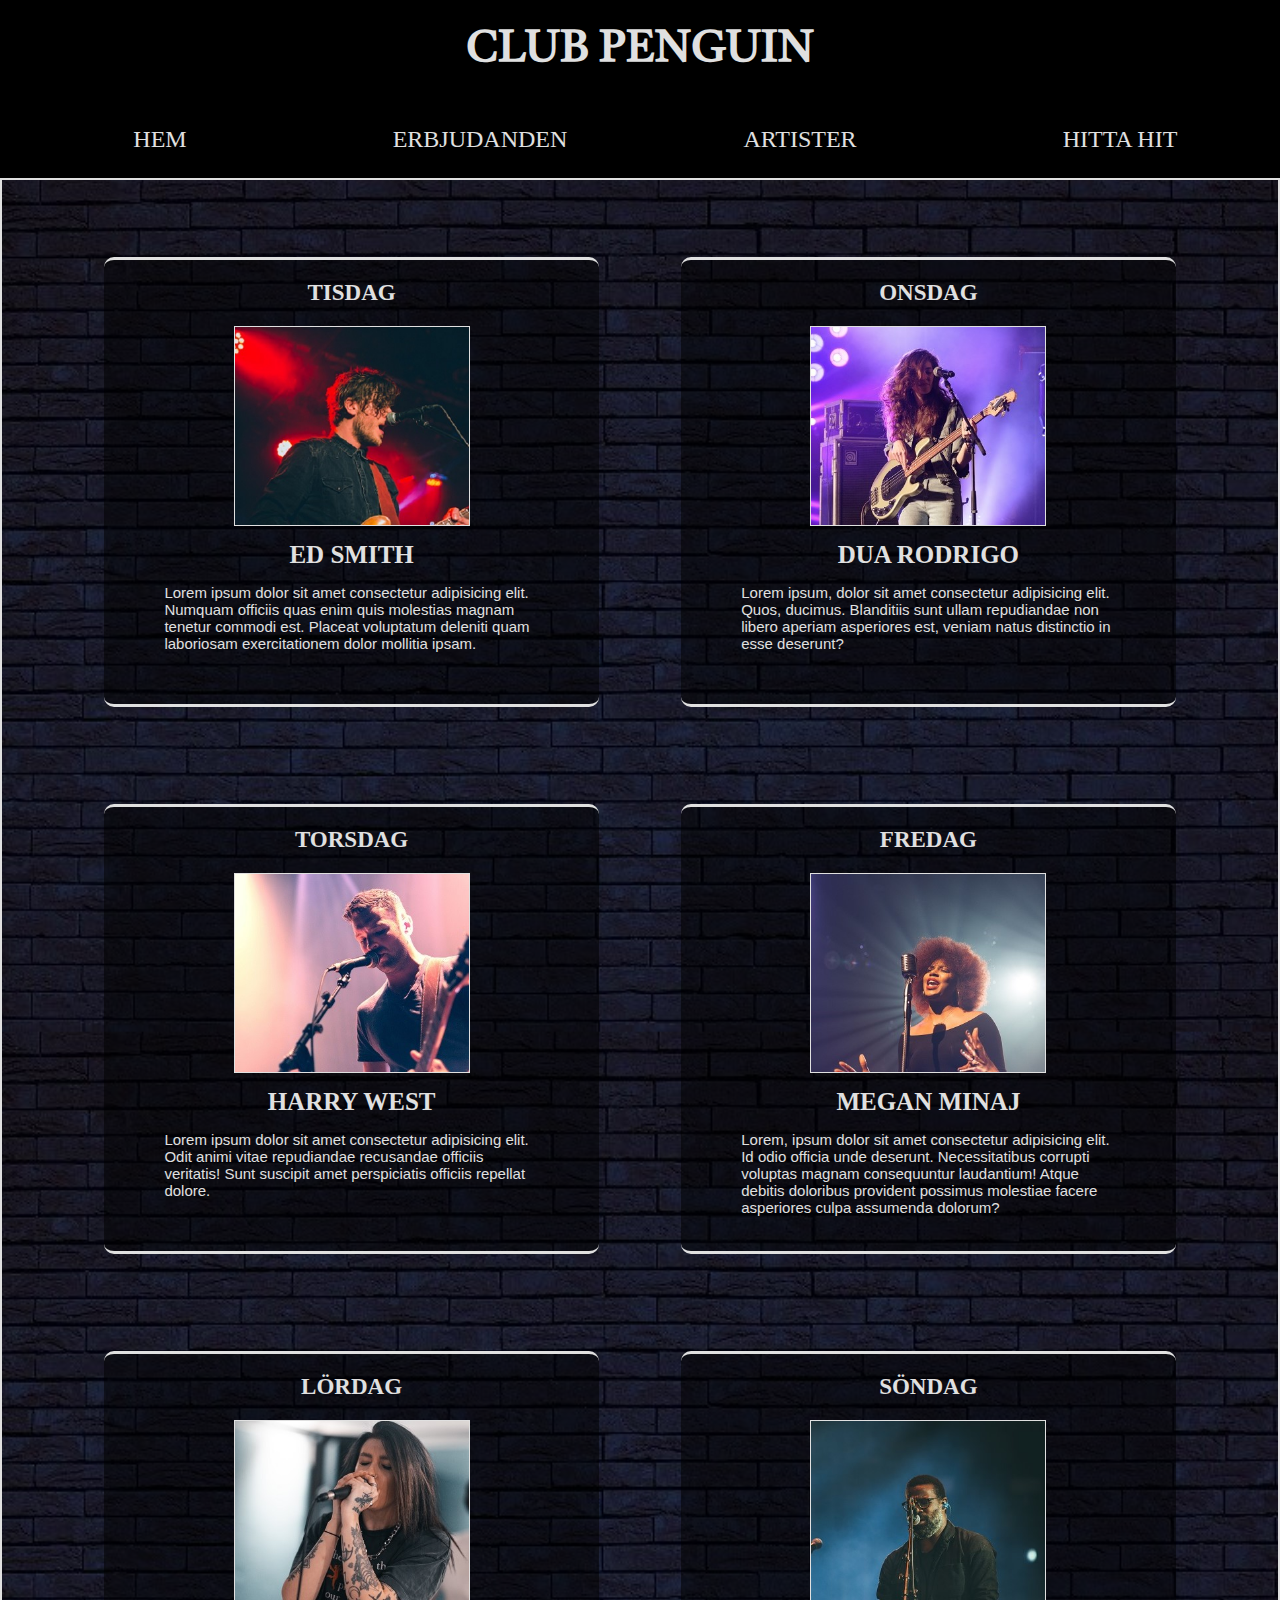
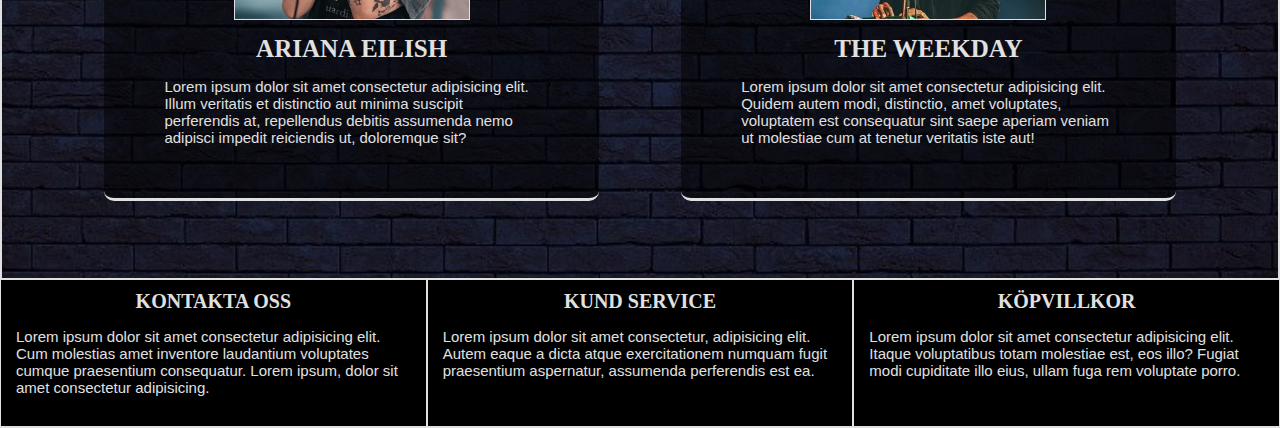
==== artister.html @ eb54247e "vecka 12" ====
<!DOCTYPE html>
<html lang="en">
<head>
    <meta charset="UTF-8">
    <meta http-equiv="X-UA-Compatible" content="IE=edge">
    <meta name="viewport" content="width=device-width, initial-scale=1.0">
    <title>HEM</title>
    <link rel="stylesheet" href="css/style.css">
    <link rel="preconnect" href="https://fonts.googleapis.com">
    <link rel="preconnect" href="https://fonts.gstatic.com" crossorigin>
    <link href="https://fonts.googleapis.com/css2?family=Abril+Fatface&family=Climate+Crisis&family=Playfair+Display:wght@500&family=Tiro+Devanagari+Hindi&display=swap" rel="stylesheet">

</head>
<body>

    <div id="grid_wrapper_artister">

        <header>
            
        <h1>CLUB PENGUIN</h1>

        </header>

        <nav>

            <ul id="nav_links">
                <li><a href="index.html">HEM</a></li>
                <li><a href="erbjudanden.html">ERBJUDANDEN</a></li>
                <li><a href="artister.html">ARTISTER</a></li>
                <li><a href="hitta_hit.html">HITTA HIT</a></li>
            </ul>

            <div id="burger">
                <div id="line_1"></div>
                <div id="line_2"></div>
            </div>

        </nav>

        <section id="section_1_artister">

            <section class="artist_lista">  
                <article class="artist_article">    
                    <article class="artist_half">
                        <h2>TISDAG</h2>
                        <img src="img/ed_smith.jpg" alt="Ed Smith image">
                    </article>
                    <article class="artist_half">
                        <h3>ED SMITH</h3>
                        <p class="artist_info">
                            Lorem ipsum dolor sit amet consectetur adipisicing elit. Numquam officiis quas enim quis molestias magnam tenetur commodi est. Placeat voluptatum deleniti quam laboriosam exercitationem dolor mollitia ipsam.
                        </p>
                    </article>
                </article>

                <article class="artist_article">
                    <article class="artist_half">
                        <h2>ONSDAG</h2>    
                        <img src="img/dua_rodrigo.jpg" alt="Dua Rodrigo image">
                    </article>
                    
                    <article class="artist_half">
                        <h3>DUA RODRIGO</h3>
                        <p class="artist_info">
                            Lorem ipsum, dolor sit amet consectetur adipisicing elit. Quos, ducimus. Blanditiis sunt ullam repudiandae non libero aperiam asperiores est, veniam natus distinctio in esse deserunt?
                        </p>
                    </article>
                </article>
            </section>

            <section class="artist_lista">
                <article class="artist_article">
                    <article class="artist_half">
                        <h2>TORSDAG</h2>   
                        <img src="img/harry_west.jpg" alt="Harry West image">                        
                    </article> 
                    <article class="artist_half">
                        <h3>HARRY WEST</h3>
                        <p class="artist_info">
                            Lorem ipsum dolor sit amet consectetur adipisicing elit. Odit animi vitae repudiandae recusandae officiis veritatis! Sunt suscipit amet perspiciatis officiis repellat dolore.
                        </p>                        
                    </article>
                </article>

                <article class="artist_article">
                    <article class="artist_half">
                        <h2>FREDAG</h2>
                        <img src="img/megan_minaj.jpg" alt="Megan Minaj image">                     
                    </article> 
                    <article class="artist_half">
                        <h3>MEGAN MINAJ</h3>                    
                        <p class="artist_info">
                            Lorem, ipsum dolor sit amet consectetur adipisicing elit. Id odio officia unde deserunt. Necessitatibus corrupti voluptas magnam consequuntur laudantium! Atque debitis doloribus provident possimus molestiae facere asperiores culpa assumenda dolorum?
                        </p>
                    </article>
                </article>
            </section>

            <section class="artist_lista">
                <article class="artist_article">
                    <article class="artist_half">
                        <h2>LÖRDAG</h2>    
                        <img src="img/ariana_eilish.jpg" alt="Ariana Eilish image">                    
                    </article>
                    <article class="artist_half">
                        <h3>ARIANA EILISH</h3>
                        <p class="artist_info">
                            Lorem ipsum dolor sit amet consectetur adipisicing elit. Illum veritatis et distinctio aut minima suscipit perferendis at, repellendus debitis assumenda nemo adipisci impedit reiciendis ut, doloremque sit?
                        </p>                    
                    </article>
                </article>

                <article class="artist_article">
                    <article class="artist_half">
                        <h2>SÖNDAG</h2>    
                        <img src="img/the_weekday.jpg" alt="The Weekday image">                    
                    </article>
                    <article class="artist_half">
                        <h3>THE WEEKDAY</h3>
                        <p class="artist_info">
                            Lorem ipsum dolor sit amet consectetur adipisicing elit. Quidem autem modi, distinctio, amet voluptates, voluptatem est consequatur sint saepe aperiam veniam ut molestiae cum at tenetur veritatis iste aut!
                        </p>                    
                    </article>
                </article>
            </section>
        </section>


        <footer>

            <article class="footer_article">
                <h4>KONTAKTA OSS</h4>
                <p>Lorem ipsum dolor sit amet consectetur adipisicing elit. Cum molestias amet inventore laudantium voluptates cumque praesentium consequatur. Lorem ipsum, dolor sit amet consectetur adipisicing.
                </p>
            </article>

            <article class="footer_article">
                <h4>KUND SERVICE</h4>
                <p>Lorem ipsum dolor sit amet consectetur, adipisicing elit. Autem eaque a dicta atque exercitationem numquam fugit praesentium aspernatur, assumenda perferendis est ea.</p>
            </article>

            <article class="footer_article">
                <h4>KÖPVILLKOR</h4>
                <p>Lorem ipsum dolor sit amet consectetur adipisicing elit. Itaque voluptatibus totam molestiae est, eos illo? Fugiat modi cupiditate illo eius, ullam fuga rem voluptate porro.</p>
            </article>

        </footer>

    </div>

    <script src="js/script.js"></script>
        

</body>
</html>
---- css/style.css ----
*{
    margin: 0;
    padding: 0;
    box-sizing: border-box;

}

body {
    overflow-x: hidden;
}

header {
    grid-area: he;
    background-color: rgb(0, 0, 0);
    display: flex;
    align-items: center;
    justify-content: center;
}

nav {
    grid-area: na;
    background-color: rgb(0, 0, 0);
    position: absolute;
    top: 0px;
    right: 0px;
    justify-content: center;
    align-items: center;
    display: flex;
    width: 100px;
    height: 100px;
}

#section_1_hem {
    grid-area: s1;
    background-image: url(../img/brick_wall_background.jpg);
    background-size: 100%;
    display: flex;
    justify-content: center;
    border: solid rgb(224, 224, 224);
    border-top-width: 2px;
    border-right-width: 2px;
    border-bottom-width: 0px;
    border-left-width: 2px;
    flex-direction: column;
    align-items: center;
}

#section_2 {
    grid-area: s2;
    background-image: url(../img/party_background.jpg);
    background-size: cover;
    display: flex;
    flex-direction: column;
    align-items: center;
    border: solid rgb(224, 224, 224);
    border-top-width: 2px;
    border-right-width: 2px;
    border-bottom-width: 1px;
    border-left-width: 2px;
    
}

footer {
    grid-area: fo;
    background-color: rgb(0, 0, 0);
    display: flex;
    flex-direction: column;
}

#grid_wrapper_hem {
    display: grid;
    grid-template-columns: minmax(300px, 1fr) 100px;
    grid-template-rows: 100px 550px 300px 360px;
    grid-template-areas: 
        "he na"
        "s1 s1"
        "s2 s2"
        "fo fo";
}

h1 {
    color: rgb(224, 224, 224);
    font-size: 45px;
    font-family: 'Tiro Devanagari Hindi', serif;

}

#daily_artist_article {
    display: flex;
    flex-direction: column;
    height: 500px;
    width: 500px;
    align-items: center; 
}

.artist_article {
    display: flex;
    flex-direction: row;
    height: 300px;
    width: svw;
    align-items: center;
    background: rgba(0, 0, 0, 0.3);
    border: solid rgb(224, 224, 224);
    border-left: 0;
    border-right: 0;
}

#ed_smith_picture {
    background-image: url(../img/ed_smith.jpg);
    height: 300px;
    width: 354px;
    border: solid rgb(224, 224, 224);
    border-width: 1px;
}

h2 {
    color: rgb(224, 224, 224);
    font-size: 23px;
    padding-top: 20px;
    padding-bottom: 20px;
}

h3 {
    color: rgb(224, 224, 224);
    font-size: 25px;
    padding-top: 15px;
    padding-bottom: 5px;
}

#daily_artist_info {
    color: rgb(224, 224, 224);
    font-size: 15px;  
    padding: 10px;
    border: solid rgb(224, 224, 224);
    border-width: 1px;
    border-radius: 8px; 
    background: rgba(0, 0, 0, 0.8);
    margin: 15px;
}

.artist_info {
    color: rgb(224, 224, 224);
    font-size: 15px;  
    padding: 10px;
    border-width: 1px;
    border-radius: 8px; 
}

.footer_article {
    display: flex;
    flex-direction: column;
    align-items: center;
    border: solid rgb(224, 224, 224);
    border-top-width: 1px;
    border-right-width: 2px;
    border-bottom-width: 1px;
    border-left-width: 2px;
    height: 120px;
    width: 100%;
}

h4 {
    font-size: 20px;
    padding-top: 10px;
    color: rgb(224, 224, 224);
}

p {
    font-family: 'Gill Sans', 'Gill Sans MT', Calibri, 'Trebuchet MS', sans-serif;
}
footer article p {
    font-size: 15px;
    padding: 15px;
    color: rgb(224, 224, 224);
}

#section_2_rubrik {
    font-size: 28px;
    padding-top: 30px;
    color: rgb(224, 224, 224);
}

#section_2_text {
    font-size: 15px;
    padding: 25px;   
    color: rgb(224, 224, 224); 
}



#nav_links {
    display: flex;
    flex-direction: column;
    height: 500px;
    width: 250px;
    background-color: rgb(0, 0, 0);
    justify-content: space-around;
    align-items: center;
    position: absolute;
    top: 100px;
    right: -250px;
    transition: all 0.8s;
}

#nav_links li {
    list-style: none;
}

#nav_links a {
    text-decoration: none;
    font-size: 24px;
    color: rgb(224, 224, 224);
    display: flex;
    width: 250px;
    justify-content: center;
    padding: 25px;
}

#nav_links a:hover {
    background-color: rgb(91, 36, 102);
}

#burger {
    cursor: pointer;
}

#burger div {
    width: 50px;
    height: 5px;
    background-color: rgb(224, 224, 224);
    border-radius: 10px;
    margin: 5px;
    transition: all 0.4s;
}

#line_1 {
    transform: rotate(0deg) translate(1px, 6px);
}

#line_2 {
    transform: rotate(-90deg) translate(2px, 0px);
}

.burger_toggle #line_1 {
    transform: rotate(405deg) translate(3px, 4px);
}

.burger_toggle #line_2 {
    transform: rotate(-405deg) translate(3px, -4px);
}

.nav_active {
    transform: translateX(-250px);
}

#grid_wrapper_artister {
    display: grid;
    grid-template-columns: minmax(300px, 1fr) 100px;
    grid-template-rows: 100px 1800px 360px;
    grid-template-areas: 
        "he na"
        "s1 s1"
        "fo fo";
}

#section_1_artister {
    grid-area: s1;
    background-image: url(../img/brick_wall_background.jpg);
    background-size: 100%;
    display: flex;
    justify-content: space-evenly;
    border: solid rgb(224, 224, 224);
    border-top-width: 2px;
    border-right-width: 2px;
    border-bottom-width: 0px;
    border-left-width: 2px;
    flex-direction: column;
    align-items: center;
}

.artist_lista {
    display: flex;
    flex-direction: column;
}

img {
    border: solid rgb(224, 224, 224);
    border-width: 1px;
    height: 200px;
    width: 236px;
}

.artist_half {
    display: flex;
    justify-content: center;
    align-items: center;
    flex-direction: column;
}

@media screen and (min-width: 800px) {
    
    #burger {
        display: none;
    }

    #grid_wrapper_hem {
        grid-template-columns: 1fr, 1fr;
        grid-template-rows: 100px 78px 550px 300px 150px;
        grid-template-areas: 
        "he he"
        "na na"
        "s1 s1"
        "s2 s2"
        "fo fo";
    }

    #nav_links {
        display: flex;
        flex-direction: row;
        height: 78px;
        width: 100vw;
        right: 0px;

        
    }

    .nav_active {
        transform: translateX(0px);
    }

    footer {
        flex-direction: row;
    }

    .footer_article {
        height: 150px;
        border-top-width: 2px;
        border-right-width: 1px;
        border-bottom-width: 2px;
        border-left-width: 1px;
        width: 33.333333333333333%;
    }


    #section_2_rubrik {
        font-size: 28px;
        padding-top: 35px;
        padding-bottom: 15px;
    }

    #section_2_text {
        font-size: 18px;
        padding-left: 130px;
        padding-right: 130px; 
    }

    #section_2 {
        border-right-width: 1px;
        border-left-width: 1px;
    }

    #section_1_hem {
        border-right-width: 1px;
        border-left-width: 1px;

    }

    #grid_wrapper_artister {
        grid-template-columns: 1fr, 1fr;
        grid-template-rows: 100px 78px 1700px 150px;
        grid-template-areas: 
            "he he"
            "na na"
            "s1 s1"
            "fo fo";
    }

    #section_1_artister {


    }

    .artist_lista {
        flex-direction: row;
        justify-content: space-evenly;
        padding: 20px;
    }

    .artist_article {
        flex-direction: column;
        height: 450px;
        width: 40%;
        align-items: center;
        border-radius: 10px;
        background: rgba(0, 0, 0, 0.5);
    }

    .artist_info {
        padding: 10px;
    }

    .artist_half {
        margin-left: 50px;
        margin-right: 50px;
    }
}
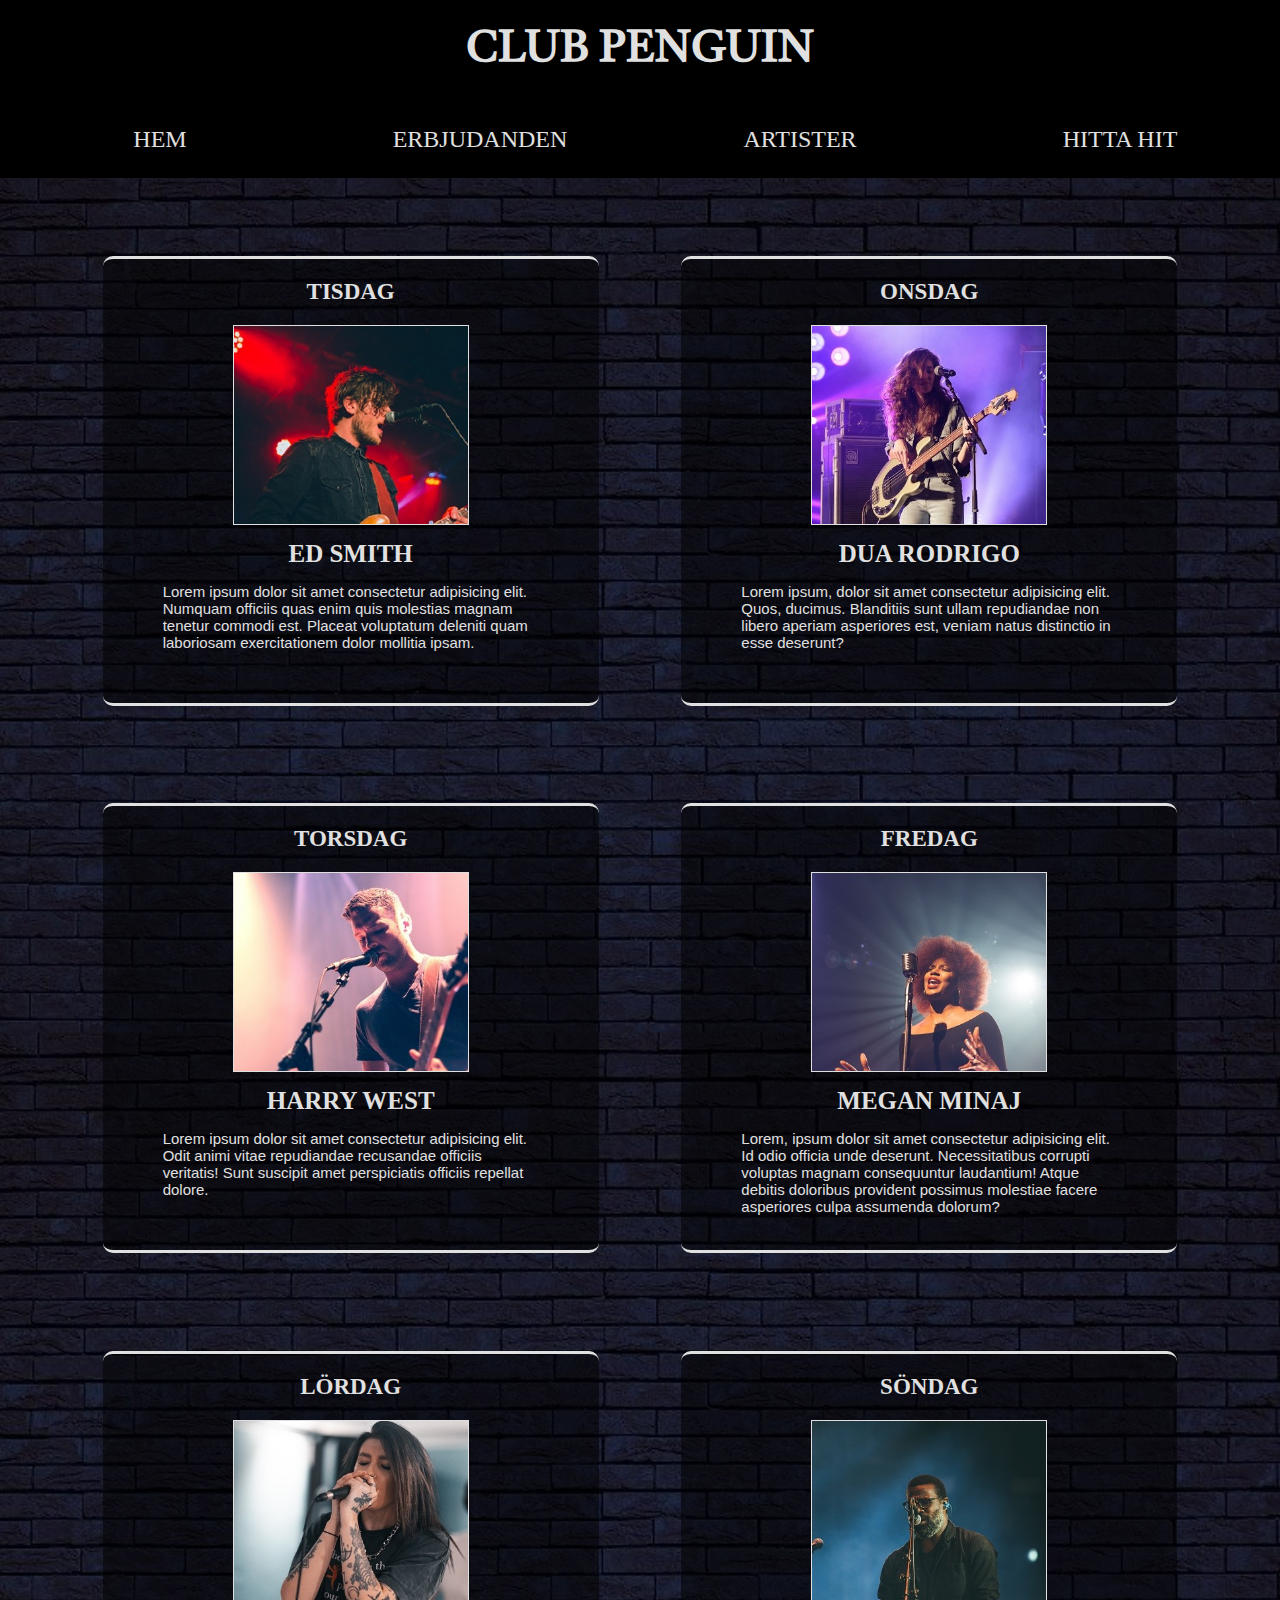
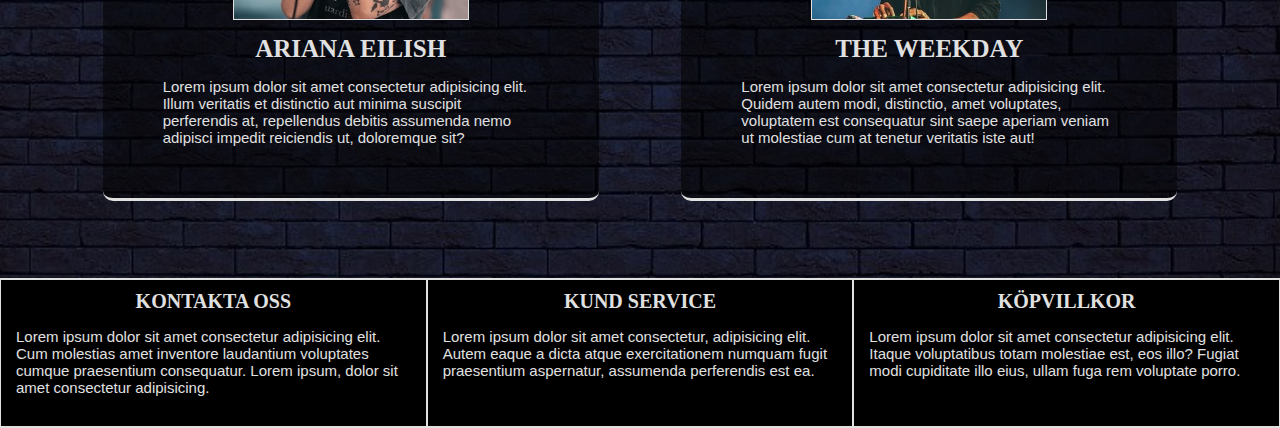
==== commit 69977ffa: "Vecka 13" ====
--- a/artister.html
+++ b/artister.html
@@ -4,7 +4,7 @@
     <meta charset="UTF-8">
     <meta http-equiv="X-UA-Compatible" content="IE=edge">
     <meta name="viewport" content="width=device-width, initial-scale=1.0">
-    <title>HEM</title>
+    <title>CLUB PENGUIN</title>
     <link rel="stylesheet" href="css/style.css">
     <link rel="preconnect" href="https://fonts.googleapis.com">
     <link rel="preconnect" href="https://fonts.gstatic.com" crossorigin>
@@ -129,18 +129,18 @@
         <footer>
 
             <article class="footer_article">
-                <h4>KONTAKTA OSS</h4>
+                <h5>KONTAKTA OSS</h5>
                 <p>Lorem ipsum dolor sit amet consectetur adipisicing elit. Cum molestias amet inventore laudantium voluptates cumque praesentium consequatur. Lorem ipsum, dolor sit amet consectetur adipisicing.
                 </p>
             </article>
 
             <article class="footer_article">
-                <h4>KUND SERVICE</h4>
+                <h5>KUND SERVICE</h5>
                 <p>Lorem ipsum dolor sit amet consectetur, adipisicing elit. Autem eaque a dicta atque exercitationem numquam fugit praesentium aspernatur, assumenda perferendis est ea.</p>
             </article>
 
             <article class="footer_article">
-                <h4>KÖPVILLKOR</h4>
+                <h5>KÖPVILLKOR</h5>
                 <p>Lorem ipsum dolor sit amet consectetur adipisicing elit. Itaque voluptatibus totam molestiae est, eos illo? Fugiat modi cupiditate illo eius, ullam fuga rem voluptate porro.</p>
             </article>
 
--- a/css/style.css
+++ b/css/style.css
@@ -36,11 +36,6 @@
     background-size: 100%;
     display: flex;
     justify-content: center;
-    border: solid rgb(224, 224, 224);
-    border-top-width: 2px;
-    border-right-width: 2px;
-    border-bottom-width: 0px;
-    border-left-width: 2px;
     flex-direction: column;
     align-items: center;
 }
@@ -52,12 +47,6 @@
     display: flex;
     flex-direction: column;
     align-items: center;
-    border: solid rgb(224, 224, 224);
-    border-top-width: 2px;
-    border-right-width: 2px;
-    border-bottom-width: 1px;
-    border-left-width: 2px;
-    
 }
 
 footer {
@@ -97,7 +86,6 @@
     display: flex;
     flex-direction: row;
     height: 300px;
-    width: svw;
     align-items: center;
     background: rgba(0, 0, 0, 0.3);
     border: solid rgb(224, 224, 224);
@@ -105,12 +93,11 @@
     border-right: 0;
 }
 
-#ed_smith_picture {
-    background-image: url(../img/ed_smith.jpg);
+#daily_artist_image {
     height: 300px;
     width: 354px;
-    border: solid rgb(224, 224, 224);
-    border-width: 1px;
+    /* border: solid rgb(224, 224, 224);
+    border-width: 1px; */
 }
 
 h2 {
@@ -152,14 +139,14 @@
     align-items: center;
     border: solid rgb(224, 224, 224);
     border-top-width: 1px;
-    border-right-width: 2px;
+    border-right-width: 1px;
     border-bottom-width: 1px;
-    border-left-width: 2px;
+    border-left-width: 1px;
     height: 120px;
     width: 100%;
 }
 
-h4 {
+h5 {
     font-size: 20px;
     padding-top: 10px;
     color: rgb(224, 224, 224);
@@ -217,7 +204,7 @@
 }
 
 #nav_links a:hover {
-    background-color: rgb(91, 36, 102);
+    background-color: rgb(157, 51, 176);
 }
 
 #burger {
@@ -269,11 +256,6 @@
     background-size: 100%;
     display: flex;
     justify-content: space-evenly;
-    border: solid rgb(224, 224, 224);
-    border-top-width: 2px;
-    border-right-width: 2px;
-    border-bottom-width: 0px;
-    border-left-width: 2px;
     flex-direction: column;
     align-items: center;
 }
@@ -296,6 +278,145 @@
     align-items: center;
     flex-direction: column;
 }
+
+#grid_wrapper_hitta_hit {
+    display: grid;
+    grid-template-columns: minmax(300px, 1fr) 100px;
+    grid-template-rows: 100px 1100px 360px;
+    grid-template-areas: 
+        "he na"
+        "s1 s1"
+        "fo fo";
+}
+
+
+#section_1_hitta_hit {
+    grid-area: s1;
+    background-image: url(../img/brick_wall_background.jpg);
+    background-size: 100%;
+    display: flex; 
+    flex-direction: column;
+}
+
+#map_picture {
+    width: 400px;
+    height: 230px;
+    border: 1px;
+    border: solid rgb(224, 224, 224);
+}
+
+#map_picture:hover {
+    box-shadow: 1px 0px 8px 8px rgb(91, 36, 102);
+    transform: scale(1.1);
+    transition: 1s;
+}
+
+#map_article {
+    display: flex;
+    flex-direction: column;
+    justify-content: center;
+    align-items: center;
+}
+
+#map_article h2 {
+    font-size: 30px;
+    padding: 50px;
+}
+
+#hitta_hit_info {
+    display: flex;
+    flex-direction: column;
+}
+
+.hitta_hit_info_article {
+    display: flex;
+    flex-direction: column;
+    align-items: center;
+    padding: 30px;
+}
+
+.hitta_hit_info_article p {
+    color: rgb(224, 224, 224);
+    font-size: 18px;
+    border: solid rgb(224, 224, 224);
+    border-width: 1px;
+    border-radius: 8px; 
+    background: rgba(0, 0, 0, 0.8);
+    padding: 15px;
+}
+
+#grid_wrapper_erbjudanden {
+    display: grid;
+    grid-template-columns: minmax(300px, 1fr) 100px;
+    grid-template-rows: 100px 2000px 360px;
+    grid-template-areas: 
+        "he na"
+        "s1 s1"
+        "fo fo";
+}
+
+#section_1_erbjudanden {
+    grid-area: s1;
+    background-image: url(../img/brick_wall_background.jpg);
+    background-size: 100%;
+    display: flex; 
+    flex-direction: column;   
+    justify-content: space-evenly; 
+    align-items: center;
+}
+
+#section_1_erbjudanden h2 {
+    font-size: 37px;
+}
+
+#burger_erbjudande {
+    display: flex;
+    flex-direction: column;
+    justify-content: space-evenly;
+    align-items: center;
+    width: 100%;
+}
+
+#shake_erbjudande {
+    display: flex;
+    flex-direction: column-reverse;
+    justify-content: space-evenly;
+    align-items: center;
+    width: 100%;
+}
+
+.erbjudande_img {
+    width: 300px;
+    height: 500px;
+}
+
+.erbjudande_info {
+    display: flex;
+    flex-direction: column;
+    align-items: center;
+    justify-content: center;
+    width: 500px;
+}
+
+.erbjudande_info h3 {
+    font-size: 30px;
+    padding: 20px;
+}
+
+.erbjudande_info_text {
+    color: rgb(224, 224, 224);
+    font-size: 18px;
+    border: solid rgb(224, 224, 224);
+    border-width: 1px;
+    border-radius: 8px; 
+    background: rgba(0, 0, 0, 0.8);
+    padding: 15px;
+    margin: 10px;
+}
+
+
+
+
 
 @media screen and (min-width: 800px) {
     
@@ -304,7 +425,6 @@
     }
 
     #grid_wrapper_hem {
-        grid-template-columns: 1fr, 1fr;
         grid-template-rows: 100px 78px 550px 300px 150px;
         grid-template-areas: 
         "he he"
@@ -335,9 +455,7 @@
     .footer_article {
         height: 150px;
         border-top-width: 2px;
-        border-right-width: 1px;
         border-bottom-width: 2px;
-        border-left-width: 1px;
         width: 33.333333333333333%;
     }
 
@@ -354,30 +472,13 @@
         padding-right: 130px; 
     }
 
-    #section_2 {
-        border-right-width: 1px;
-        border-left-width: 1px;
-    }
-
-    #section_1_hem {
-        border-right-width: 1px;
-        border-left-width: 1px;
-
-    }
-
     #grid_wrapper_artister {
-        grid-template-columns: 1fr, 1fr;
         grid-template-rows: 100px 78px 1700px 150px;
         grid-template-areas: 
             "he he"
             "na na"
             "s1 s1"
             "fo fo";
-    }
-
-    #section_1_artister {
-
-
     }
 
     .artist_lista {
@@ -403,4 +504,50 @@
         margin-left: 50px;
         margin-right: 50px;
     }
-}
+
+    #grid_wrapper_hitta_hit {
+        grid-template-rows: 100px 78px 1000px 150px;
+        grid-template-areas: 
+            "he he"
+            "na na"
+            "s1 s1"
+            "fo fo";
+    }
+
+    #hitta_hit_info {
+        flex-direction: row;
+    }
+    #map_picture {
+        width: 650px;
+        height: 400px;
+    }
+
+    .hitta_hit_info_article {
+        padding: 100px;
+    }
+
+    #grid_wrapper_erbjudanden {
+        grid-template-rows: 100px 78px 1200px 150px;
+        grid-template-areas: 
+            "he he"
+            "na na"
+            "s1 s1"
+            "fo fo";
+    }
+
+    #burger_erbjudande {
+        flex-direction: row;
+    }
+
+    #shake_erbjudande {
+        flex-direction: row;
+    }
+
+    .erbjudande_info_text {
+        font-size: 20px;
+        margin: 0px;
+    }
+    
+ 
+
+}
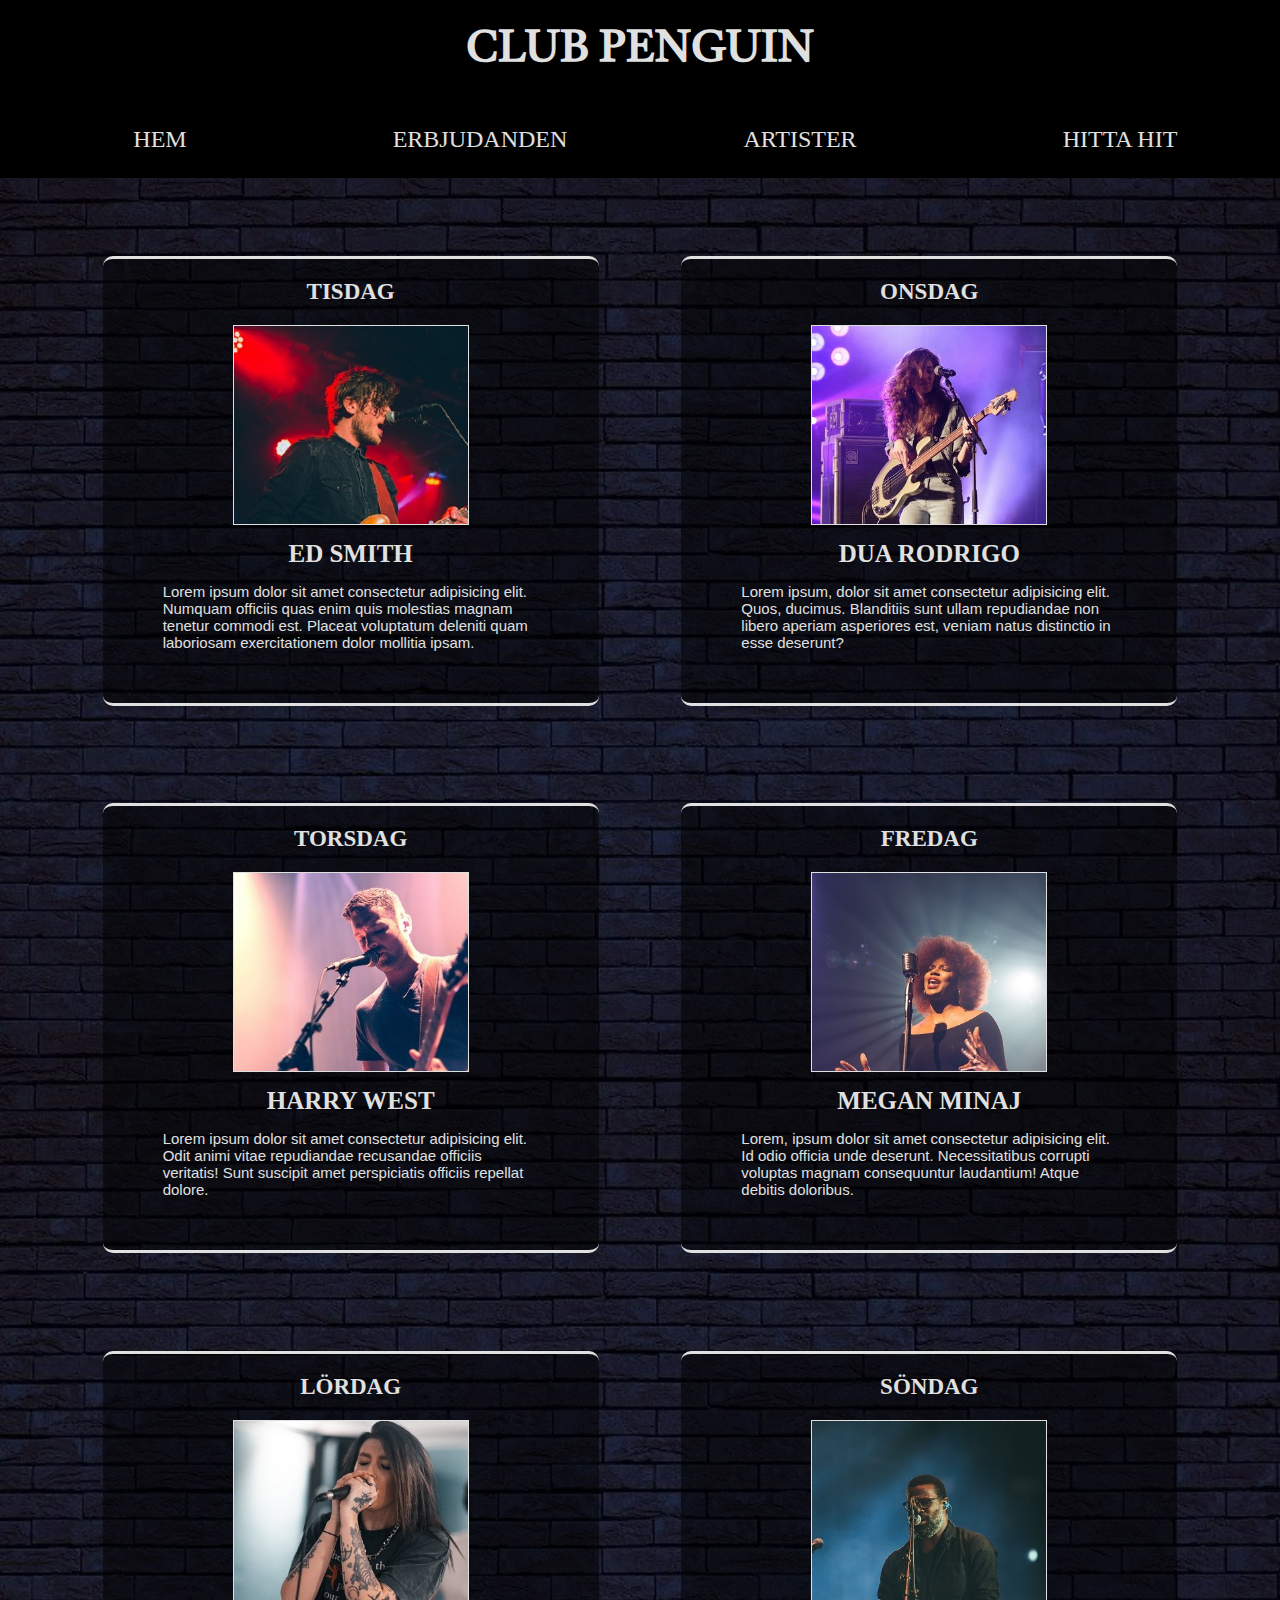
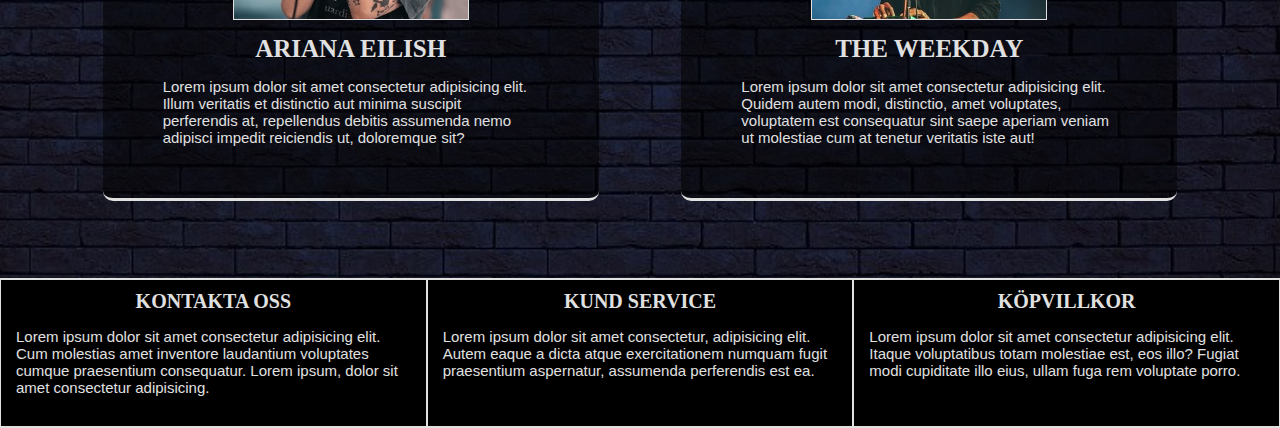
==== commit 6b8e6437: "komplettering" ====
--- a/artister.html
+++ b/artister.html
@@ -90,7 +90,7 @@
                     <article class="artist_half">
                         <h3>MEGAN MINAJ</h3>                    
                         <p class="artist_info">
-                            Lorem, ipsum dolor sit amet consectetur adipisicing elit. Id odio officia unde deserunt. Necessitatibus corrupti voluptas magnam consequuntur laudantium! Atque debitis doloribus provident possimus molestiae facere asperiores culpa assumenda dolorum?
+                            Lorem, ipsum dolor sit amet consectetur adipisicing elit. Id odio officia unde deserunt. Necessitatibus corrupti voluptas magnam consequuntur laudantium! Atque debitis doloribus.
                         </p>
                     </article>
                 </article>
--- a/css/style.css
+++ b/css/style.css
@@ -69,7 +69,7 @@
 
 h1 {
     color: rgb(224, 224, 224);
-    font-size: 45px;
+    font-size: 38px;
     font-family: 'Tiro Devanagari Hindi', serif;
 
 }
@@ -109,7 +109,7 @@
 
 h3 {
     color: rgb(224, 224, 224);
-    font-size: 25px;
+    font-size: 20px;
     padding-top: 15px;
     padding-bottom: 5px;
 }
@@ -122,7 +122,8 @@
     border-width: 1px;
     border-radius: 8px; 
     background: rgba(0, 0, 0, 0.8);
-    margin: 15px;
+    margin-left: 50px;
+    margin-right: 50px;
 }
 
 .artist_info {
@@ -155,8 +156,9 @@
 p {
     font-family: 'Gill Sans', 'Gill Sans MT', Calibri, 'Trebuchet MS', sans-serif;
 }
+
 footer article p {
-    font-size: 15px;
+    font-size: 13px;
     padding: 15px;
     color: rgb(224, 224, 224);
 }
@@ -268,8 +270,9 @@
 img {
     border: solid rgb(224, 224, 224);
     border-width: 1px;
-    height: 200px;
-    width: 236px;
+    height: 150px;
+    width: 177px;
+    margin: 10px;
 }
 
 .artist_half {
@@ -299,8 +302,8 @@
 }
 
 #map_picture {
-    width: 400px;
-    height: 230px;
+    width: 355px;
+    height: 195px;
     border: 1px;
     border: solid rgb(224, 224, 224);
 }
@@ -337,7 +340,7 @@
 
 .hitta_hit_info_article p {
     color: rgb(224, 224, 224);
-    font-size: 18px;
+    font-size: 16px;
     border: solid rgb(224, 224, 224);
     border-width: 1px;
     border-radius: 8px; 
@@ -405,15 +408,15 @@
 
 .erbjudande_info_text {
     color: rgb(224, 224, 224);
-    font-size: 18px;
+    font-size: 14px;
     border: solid rgb(224, 224, 224);
     border-width: 1px;
     border-radius: 8px; 
     background: rgba(0, 0, 0, 0.8);
     padding: 15px;
-    margin: 10px;
-}
-
+    margin-left: 50px;
+    margin-right: 50px;
+}
 
 
 
@@ -498,6 +501,7 @@
 
     .artist_info {
         padding: 10px;
+        
     }
 
     .artist_half {
@@ -526,6 +530,10 @@
         padding: 100px;
     }
 
+    .hitta_hit_info_article p {
+        font-size: 18px;
+    }
+
     #grid_wrapper_erbjudanden {
         grid-template-rows: 100px 78px 1200px 150px;
         grid-template-areas: 
@@ -546,8 +554,32 @@
     .erbjudande_info_text {
         font-size: 20px;
         margin: 0px;
+   
+    }
+
+    #daily_artist_info {
+        margin: 15px;
     }
     
- 
-
-}
+    img {
+        border: solid rgb(224, 224, 224);
+        border-width: 1px;
+        height: 200px;
+        width: 236px;
+        margin: 0px;
+    }
+
+
+    h1 {
+        font-size: 45px;
+    }
+
+    h3 {
+        font-size: 25px;
+    }
+
+    footer article p {
+        font-size: 15px;
+    }
+
+}
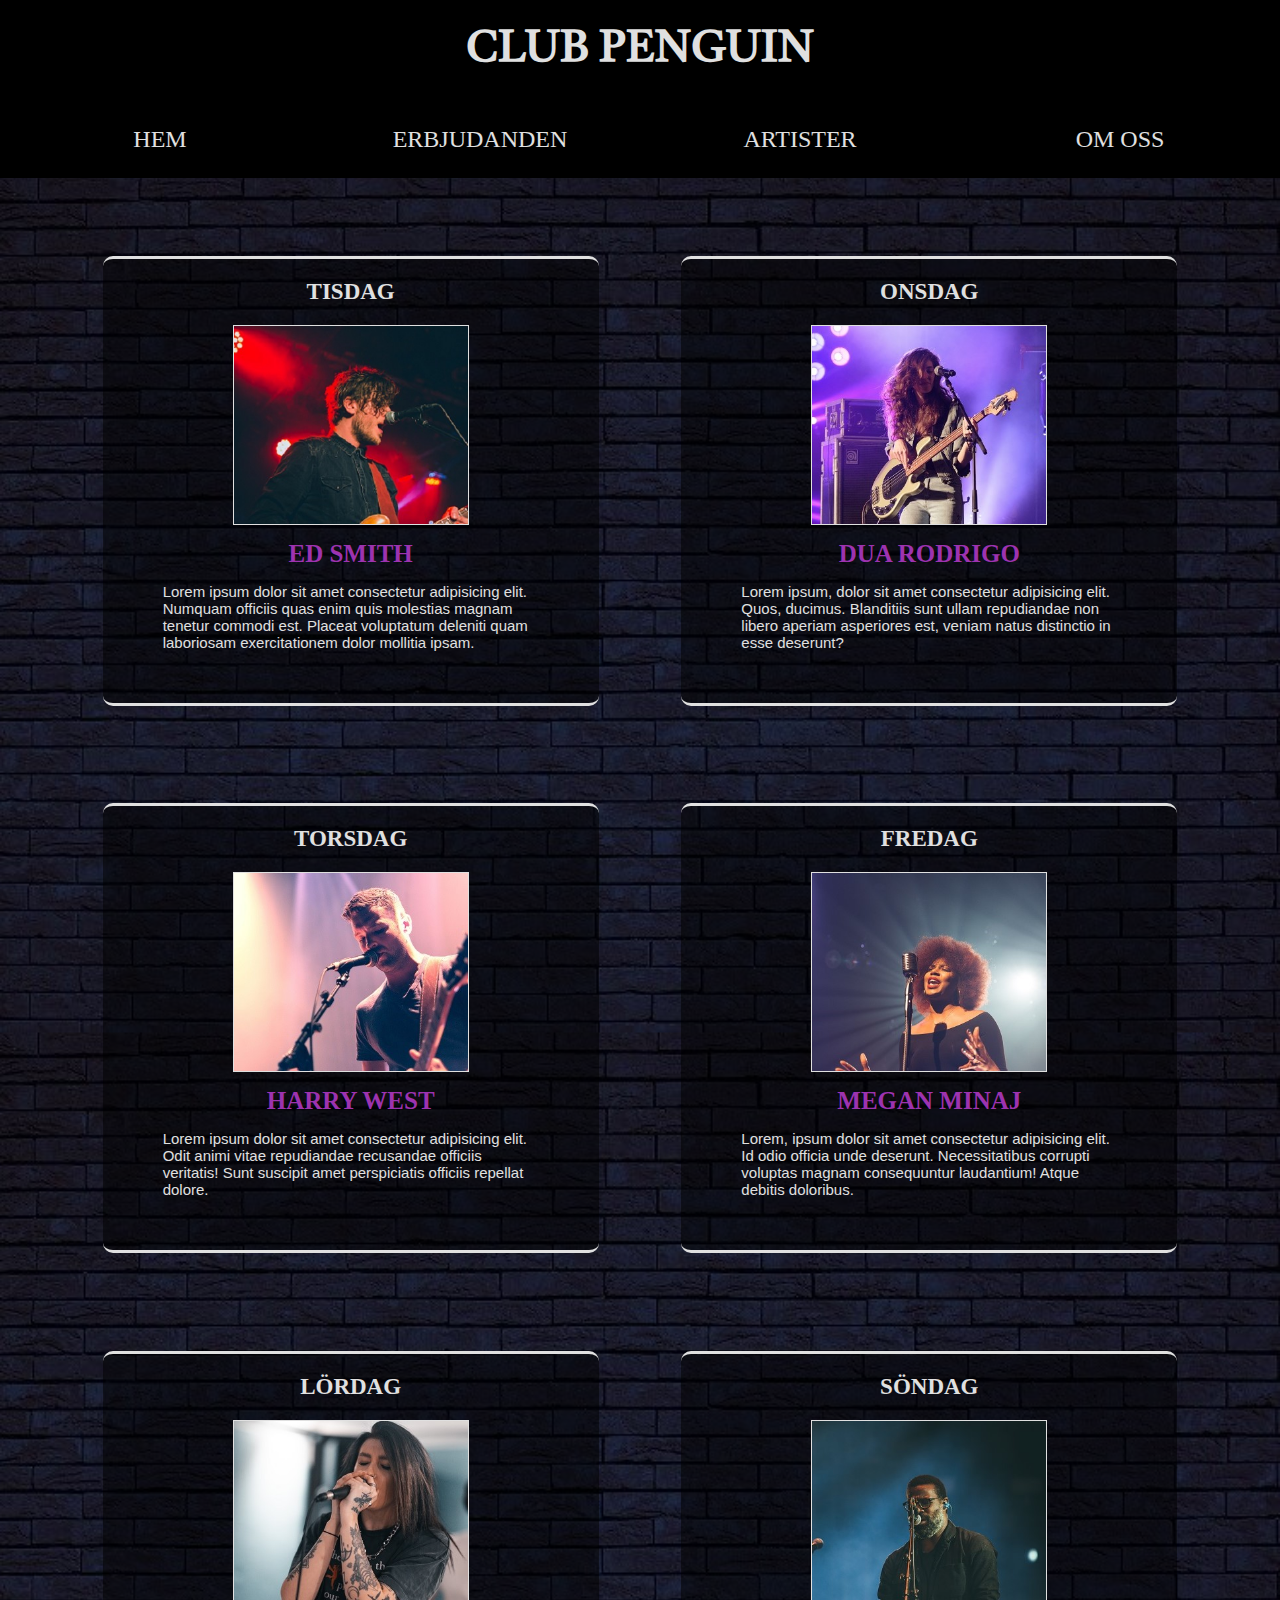
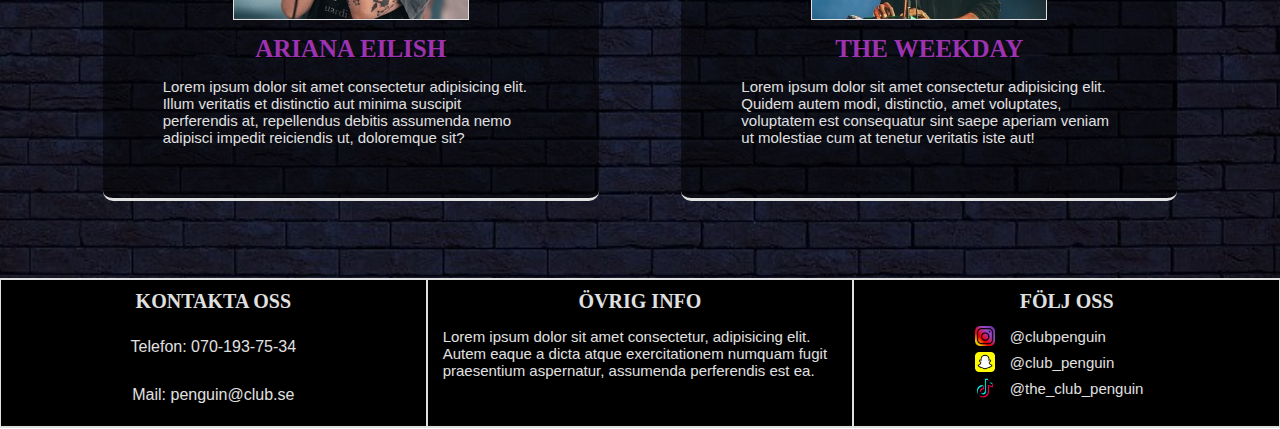
==== commit 1da06f53: "klar (förhoppningsvis)" ====
--- a/artister.html
+++ b/artister.html
@@ -27,7 +27,7 @@
                 <li><a href="index.html">HEM</a></li>
                 <li><a href="erbjudanden.html">ERBJUDANDEN</a></li>
                 <li><a href="artister.html">ARTISTER</a></li>
-                <li><a href="hitta_hit.html">HITTA HIT</a></li>
+                <li><a href="om_oss.html">OM OSS</a></li>
             </ul>
 
             <div id="burger">
@@ -130,18 +130,40 @@
 
             <article class="footer_article">
                 <h5>KONTAKTA OSS</h5>
-                <p>Lorem ipsum dolor sit amet consectetur adipisicing elit. Cum molestias amet inventore laudantium voluptates cumque praesentium consequatur. Lorem ipsum, dolor sit amet consectetur adipisicing.
-                </p>
+                <article id="kontakt_info">
+                    <p>Telefon: 070-193-75-34</p>
+                    <p>Mail: penguin@club.se</p>
+                </article>
             </article>
 
             <article class="footer_article">
-                <h5>KUND SERVICE</h5>
+                <h5>ÖVRIG INFO</h5>
                 <p>Lorem ipsum dolor sit amet consectetur, adipisicing elit. Autem eaque a dicta atque exercitationem numquam fugit praesentium aspernatur, assumenda perferendis est ea.</p>
             </article>
 
-            <article class="footer_article">
-                <h5>KÖPVILLKOR</h5>
-                <p>Lorem ipsum dolor sit amet consectetur adipisicing elit. Itaque voluptatibus totam molestiae est, eos illo? Fugiat modi cupiditate illo eius, ullam fuga rem voluptate porro.</p>
+            <article class="footer_article" id="följ_oss">
+                <h5>FÖLJ OSS</h5>
+
+                <article>
+                    <article id="sociala_medier">
+
+                        <article class="namn_och_ikon">
+                            <img src="img/Instagram_icon.png" alt="Instagram ikon">
+                            <p>@clubpenguin</p>
+                        </article>
+
+                        <article class="namn_och_ikon">                            
+                            <img src="img/Snapchat_icon.png" alt="Snapchat ikon">
+                            <p>@club_penguin</p>
+                        </article>
+
+                        <article class="namn_och_ikon">
+                            <img src="img/Tiktok_icon.png" alt="Tiktok ikon">
+                            <p>@the_club_penguin</p>
+                        </article>
+
+                    </article>
+                </article>
             </article>
 
         </footer>
--- a/css/style.css
+++ b/css/style.css
@@ -134,6 +134,18 @@
     border-radius: 8px; 
 }
 
+#kontakt_info {
+    display: flex;
+    flex-direction: row;
+    justify-content: center;
+    align-items: center;
+    padding: 10px;
+}
+
+#kontakt_info p {
+    font-size: 16px;
+}
+
 .footer_article {
     display: flex;
     flex-direction: column;
@@ -147,6 +159,39 @@
     width: 100%;
 }
 
+#följ_oss {
+    display: flex;
+    flex-direction: column;
+}
+
+#sociala_medier {
+    display: flex;
+    flex-direction: column;    
+    justify-content: center;
+    align-items: start;
+    padding: 0px;
+    margin: 0px;
+}
+
+#sociala_medier img {
+    width: 20px;
+    height: 20px;
+    border: 0px;    
+
+}
+
+.namn_och_ikon {
+    display: flex;
+    flex-direction: row;
+    justify-content: center;
+    align-items: center;
+    height: 26px;
+}
+
+
+
+
+
 h5 {
     font-size: 20px;
     padding-top: 10px;
@@ -163,16 +208,42 @@
     color: rgb(224, 224, 224);
 }
 
+#section_2 section {
+    display: flex;
+    flex-direction: row;
+    width: 100%;
+    justify-content: space-evenly;
+}
+
+#section_2 section article {
+    display: flex;
+    flex-direction: column;
+    align-items: center;
+    justify-content: center;
+    width: 130px;
+    height: 130px;
+    background: rgba(0, 0, 0, 0.8);
+    border-radius: 100px;
+    border-width: 1px;
+    border: solid rgb(224, 224, 224);
+}
+
 #section_2_rubrik {
-    font-size: 28px;
+    font-size: 20px;
     padding-top: 30px;
-    color: rgb(224, 224, 224);
-}
-
-#section_2_text {
-    font-size: 15px;
-    padding: 25px;   
-    color: rgb(224, 224, 224); 
+    padding-bottom: 30px;
+    color: rgb(224, 224, 224);
+}
+
+.section_2_text {
+    font-size: 13px; 
+    color: rgb(224, 224, 224);;
+    padding: 4px;
+    
+}
+
+#stängt_text {
+    color: red;
 }
 
 
@@ -282,10 +353,14 @@
     flex-direction: column;
 }
 
+.artist_half h3{
+    color: rgb(157, 51, 176);
+}
+
 #grid_wrapper_hitta_hit {
     display: grid;
     grid-template-columns: minmax(300px, 1fr) 100px;
-    grid-template-rows: 100px 1100px 360px;
+    grid-template-rows: 100px 1650px 360px;
     grid-template-areas: 
         "he na"
         "s1 s1"
@@ -299,7 +374,81 @@
     background-size: 100%;
     display: flex; 
     flex-direction: column;
-}
+    justify-content: start;
+}
+
+#section_1_hitta_hit h2 {
+    display: flex;
+    justify-content: center;
+    align-items: center;
+    padding-top: 50px;
+    font-size: 30px;
+}
+
+#section_1_hitta_hit h4 {
+    color: rgb(224, 224, 224);
+    font-size: 20px;
+    padding: 20px;
+}
+
+#hitta_hit p {
+    color: rgb(224, 224, 224);
+    font-size: 13px;
+    padding-left: 30px;
+    padding-right: 30px;
+}
+
+#hitta_hit {
+    display: flex;
+    flex-direction: column;
+    justify-content: center;
+    align-items: center;
+    padding-top: 80px;
+}
+
+
+.personal_article {
+    display: flex;
+    flex-direction: row;   
+    justify-content: space-evenly;
+    background-color: rgba(0, 0, 0, 0.8);
+    margin-top: 80px;
+    box-shadow: 1px 0px 8px 4px rgb(91, 36, 102);
+}
+
+.personal_article img {
+    height: 200px;
+    filter: grayscale(100);
+}
+
+#teo_artikel {
+    display: flex;
+    flex-direction: row-reverse; 
+}
+
+.personal_info {
+    display: flex;
+    flex-direction: column;
+    justify-content: start;
+    align-items: center;
+}
+
+.personal_info h3 {
+    padding-bottom: 15px;
+
+}
+
+.fråga {
+    color: rgb(157, 51, 176);
+    font-size: 14px;
+}
+
+.svar {
+    color: rgb(224, 224, 224);
+    font-size: 12px;
+    padding: 17px;
+}
+
 
 #map_picture {
     width: 355px;
@@ -312,30 +461,6 @@
     box-shadow: 1px 0px 8px 8px rgb(91, 36, 102);
     transform: scale(1.1);
     transition: 1s;
-}
-
-#map_article {
-    display: flex;
-    flex-direction: column;
-    justify-content: center;
-    align-items: center;
-}
-
-#map_article h2 {
-    font-size: 30px;
-    padding: 50px;
-}
-
-#hitta_hit_info {
-    display: flex;
-    flex-direction: column;
-}
-
-.hitta_hit_info_article {
-    display: flex;
-    flex-direction: column;
-    align-items: center;
-    padding: 30px;
 }
 
 .hitta_hit_info_article p {
@@ -351,7 +476,7 @@
 #grid_wrapper_erbjudanden {
     display: grid;
     grid-template-columns: minmax(300px, 1fr) 100px;
-    grid-template-rows: 100px 2000px 360px;
+    grid-template-rows: 100px 1900px 360px;
     grid-template-areas: 
         "he na"
         "s1 s1"
@@ -377,20 +502,42 @@
     flex-direction: column;
     justify-content: space-evenly;
     align-items: center;
-    width: 100%;
+    background-color: rgba(0, 0, 0, 0.8);
+    box-shadow: 1px 0px 8px 8px rgb(91, 36, 102);
+    padding: 10px;
+}
+
+#burger_erbjudande section {
+    display: flex;
+    flex-direction: column;
+    justify-content: center;
+    align-items: center;
+    width: 320px;
 }
 
 #shake_erbjudande {
     display: flex;
-    flex-direction: column-reverse;
+    flex-direction: column;
     justify-content: space-evenly;
     align-items: center;
-    width: 100%;
+    background-color: rgba(0, 0, 0, 0.8);
+    box-shadow: 1px 0px 8px 8px rgb(91, 36, 102);
+    padding: 10px;
+    padding-left: 27px;
+    padding-right: 27px;
+}
+
+#shake_erbjudande section {
+    display: flex;
+    flex-direction: column;
+    justify-content: center;
+    align-items: center;
+    width: 320px;
 }
 
 .erbjudande_img {
-    width: 300px;
-    height: 500px;
+    width: 220px;
+    height: 352px;
 }
 
 .erbjudande_info {
@@ -398,24 +545,37 @@
     flex-direction: column;
     align-items: center;
     justify-content: center;
-    width: 500px;
 }
 
 .erbjudande_info h3 {
-    font-size: 30px;
+    font-size: 24px;
     padding: 20px;
 }
 
 .erbjudande_info_text {
     color: rgb(224, 224, 224);
     font-size: 14px;
+    padding: 15px;
+}
+
+.innehåll {
+    color: rgb(224, 224, 224);
+    font-size: 14px;
+    display: flex;
+    justify-content: space-evenly;
+    flex-direction: row;
+}
+
+.innehåll p {
+    margin: 10px;
+    width: 70px;
+    background-color: rgb(157, 51, 176);
     border: solid rgb(224, 224, 224);
     border-width: 1px;
-    border-radius: 8px; 
-    background: rgba(0, 0, 0, 0.8);
-    padding: 15px;
-    margin-left: 50px;
-    margin-right: 50px;
+    justify-content: center;
+    align-items: center;
+    display: flex;
+    
 }
 
 
@@ -462,17 +622,29 @@
         width: 33.333333333333333%;
     }
 
+    #kontakt_info {
+        flex-direction: column;
+    }
+    
+
+    #sociala_medier {
+        padding: 10px;
+    }
+
+
+    #section_2 section article {
+        width: 200px;
+        height: 200px;
+    }
 
     #section_2_rubrik {
         font-size: 28px;
-        padding-top: 35px;
+        padding-top: 15px;
         padding-bottom: 15px;
     }
 
-    #section_2_text {
-        font-size: 18px;
-        padding-left: 130px;
-        padding-right: 130px; 
+    .section_2_text {
+        font-size: 25px;
     }
 
     #grid_wrapper_artister {
@@ -510,7 +682,7 @@
     }
 
     #grid_wrapper_hitta_hit {
-        grid-template-rows: 100px 78px 1000px 150px;
+        grid-template-rows: 100px 78px 2300px 150px;
         grid-template-areas: 
             "he he"
             "na na"
@@ -518,24 +690,59 @@
             "fo fo";
     }
 
-    #hitta_hit_info {
-        flex-direction: row;
-    }
+    .personal_article {
+        display: flex;
+        flex-direction: row;   
+        justify-content: space-evenly;
+        background-color: rgba(0, 0, 0, 0.8);
+        margin-top: 100px;
+        width: 800px;
+        
+    }
+
+    .personal_article img {
+        height: 330px;
+    }
+
+    .fråga {
+        color: rgb(157, 51, 176);
+        font-size: 20px;
+        padding: 10px;
+        padding-top: 35px;
+    }
+
+    .svar {
+        font-size: 18px;
+        padding-left: 100px;
+        padding-right: 100px;
+    }
+
+    #move_to_right_section {
+        width: 100%;
+        display: flex;
+        justify-content: end;
+    }
+  
     #map_picture {
         width: 650px;
         height: 400px;
     }
 
-    .hitta_hit_info_article {
-        padding: 100px;
-    }
-
-    .hitta_hit_info_article p {
+    #section_1_hitta_hit h4 {
+        font-size: 25px;
+        padding: 40px;
+    }
+
+    #hitta_hit p {
         font-size: 18px;
-    }
+        padding-left: 330px;
+        padding-right: 330px;
+    }
+
+  
 
     #grid_wrapper_erbjudanden {
-        grid-template-rows: 100px 78px 1200px 150px;
+        grid-template-rows: 100px 78px 1600px 150px;
         grid-template-areas: 
             "he he"
             "na na"
@@ -543,18 +750,30 @@
             "fo fo";
     }
 
-    #burger_erbjudande {
+    #burger_erbjudande section {
         flex-direction: row;
-    }
-
-    #shake_erbjudande {
-        flex-direction: row;
+        justify-content: space-evenly;
+        width: 700px;
+        padding: 30px;
     }
 
     .erbjudande_info_text {
-        font-size: 20px;
-        margin: 0px;
-   
+        color: rgb(224, 224, 224);
+        font-size: 17px;
+        margin-left: 30px;
+        margin-right: 30px;
+    }
+    
+    .innehåller_h3 {
+        padding-top: 20px;
+        padding-bottom: 5px;
+    }
+
+    #shake_erbjudande section {
+        flex-direction: row-reverse;
+        justify-content: space-evenly;
+        width: 670px;
+        padding: 30px;
     }
 
     #daily_artist_info {
@@ -581,5 +800,4 @@
     footer article p {
         font-size: 15px;
     }
-
-}
+}
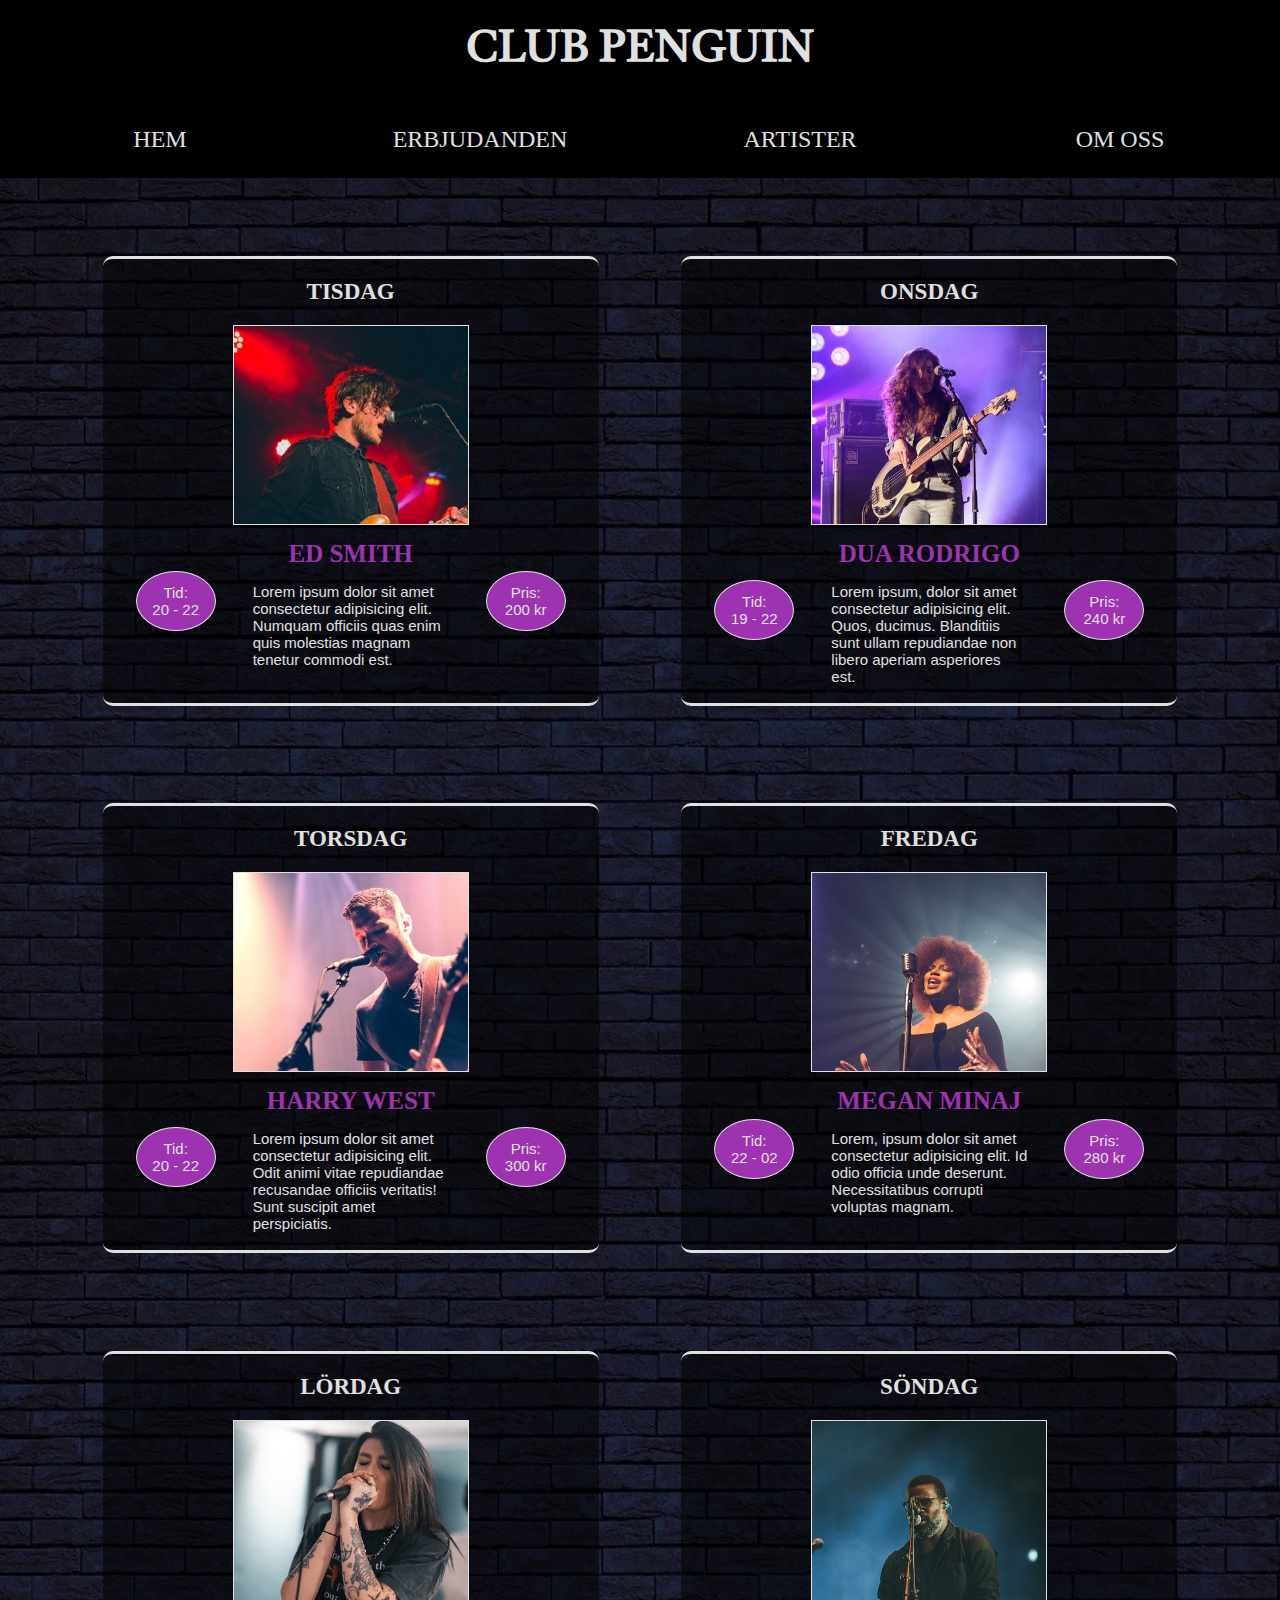
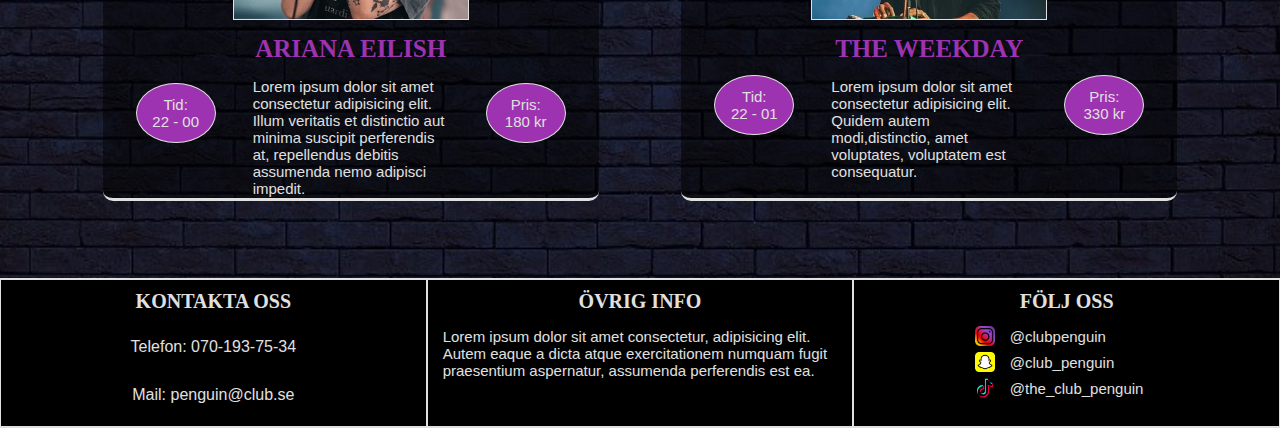
==== commit c9178332: "Klar" ====
--- a/artister.html
+++ b/artister.html
@@ -48,8 +48,20 @@
                     <article class="artist_half">
                         <h3>ED SMITH</h3>
                         <p class="artist_info">
-                            Lorem ipsum dolor sit amet consectetur adipisicing elit. Numquam officiis quas enim quis molestias magnam tenetur commodi est. Placeat voluptatum deleniti quam laboriosam exercitationem dolor mollitia ipsam.
+                            Lorem ipsum dolor sit amet consectetur adipisicing elit. Numquam officiis quas enim quis molestias magnam tenetur commodi est.
                         </p>
+
+                        <article class="artist_halv_article">
+                            <article class="tid_pris">
+                                <p>Tid:</p>
+                                <p>20 - 22</p>
+                            </article>
+                            
+                            <article class="tid_pris">
+                                <p>Pris:</p>
+                                <p>200 kr</p>
+                            </article>
+                        </article>
                     </article>
                 </article>
 
@@ -62,8 +74,20 @@
                     <article class="artist_half">
                         <h3>DUA RODRIGO</h3>
                         <p class="artist_info">
-                            Lorem ipsum, dolor sit amet consectetur adipisicing elit. Quos, ducimus. Blanditiis sunt ullam repudiandae non libero aperiam asperiores est, veniam natus distinctio in esse deserunt?
+                            Lorem ipsum, dolor sit amet consectetur adipisicing elit. Quos, ducimus. Blanditiis sunt ullam repudiandae non libero aperiam asperiores est.
                         </p>
+
+                        <article class="artist_halv_article">
+                            <article class="tid_pris">
+                                <p>Tid:</p>
+                                <p>19 - 22</p>
+                            </article>
+                            
+                            <article class="tid_pris">
+                                <p>Pris:</p>
+                                <p>240 kr</p>
+                            </article>
+                        </article>
                     </article>
                 </article>
             </section>
@@ -77,8 +101,19 @@
                     <article class="artist_half">
                         <h3>HARRY WEST</h3>
                         <p class="artist_info">
-                            Lorem ipsum dolor sit amet consectetur adipisicing elit. Odit animi vitae repudiandae recusandae officiis veritatis! Sunt suscipit amet perspiciatis officiis repellat dolore.
-                        </p>                        
+                            Lorem ipsum dolor sit amet consectetur adipisicing elit. Odit animi vitae repudiandae recusandae officiis veritatis! Sunt suscipit amet perspiciatis.
+                        </p>  
+                        <article class="artist_halv_article">
+                            <article class="tid_pris">
+                                <p>Tid:</p>
+                                <p>20 - 22</p>
+                            </article>
+                            
+                            <article class="tid_pris">
+                                <p>Pris:</p>
+                                <p>300 kr</p>
+                            </article>
+                        </article>                      
                     </article>
                 </article>
 
@@ -90,8 +125,19 @@
                     <article class="artist_half">
                         <h3>MEGAN MINAJ</h3>                    
                         <p class="artist_info">
-                            Lorem, ipsum dolor sit amet consectetur adipisicing elit. Id odio officia unde deserunt. Necessitatibus corrupti voluptas magnam consequuntur laudantium! Atque debitis doloribus.
+                            Lorem, ipsum dolor sit amet consectetur adipisicing elit. Id odio officia unde deserunt. Necessitatibus corrupti voluptas magnam.
                         </p>
+                        <article class="artist_halv_article">
+                            <article class="tid_pris">
+                                <p>Tid:</p>
+                                <p>22 - 02</p>
+                            </article>
+                            
+                            <article class="tid_pris">
+                                <p>Pris:</p>
+                                <p>280 kr</p>
+                            </article>
+                        </article>
                     </article>
                 </article>
             </section>
@@ -105,8 +151,19 @@
                     <article class="artist_half">
                         <h3>ARIANA EILISH</h3>
                         <p class="artist_info">
-                            Lorem ipsum dolor sit amet consectetur adipisicing elit. Illum veritatis et distinctio aut minima suscipit perferendis at, repellendus debitis assumenda nemo adipisci impedit reiciendis ut, doloremque sit?
-                        </p>                    
+                            Lorem ipsum dolor sit amet consectetur adipisicing elit. Illum veritatis et distinctio aut minima suscipit perferendis at, repellendus debitis assumenda nemo adipisci impedit.
+                        </p>     
+                        <article class="artist_halv_article">
+                            <article class="tid_pris">
+                                <p>Tid:</p>
+                                <p>22 - 00</p>
+                            </article>
+                            
+                            <article class="tid_pris">
+                                <p>Pris:</p>
+                                <p>180 kr</p>
+                            </article>
+                        </article>               
                     </article>
                 </article>
 
@@ -118,8 +175,19 @@
                     <article class="artist_half">
                         <h3>THE WEEKDAY</h3>
                         <p class="artist_info">
-                            Lorem ipsum dolor sit amet consectetur adipisicing elit. Quidem autem modi, distinctio, amet voluptates, voluptatem est consequatur sint saepe aperiam veniam ut molestiae cum at tenetur veritatis iste aut!
-                        </p>                    
+                            Lorem ipsum dolor sit amet consectetur adipisicing elit. Quidem autem modi,distinctio, amet voluptates, voluptatem est consequatur.
+                        </p>  
+                        <article class="artist_halv_article">
+                            <article class="tid_pris">
+                                <p>Tid:</p>
+                                <p>22 - 01</p>
+                             </article>
+                            
+                            <article class="tid_pris">
+                                <p>Pris:</p>
+                                <p>330 kr</p>
+                            </article>
+                        </article>     
                     </article>
                 </article>
             </section>
--- a/css/style.css
+++ b/css/style.css
@@ -353,8 +353,30 @@
     flex-direction: column;
 }
 
+.artist_halv_article {
+    display: flex;
+    flex-direction: row;
+}
+
 .artist_half h3{
     color: rgb(157, 51, 176);
+}
+
+.tid_pris {
+    color: rgb(224, 224, 224);
+    font-size: 15px;
+    margin: 10px;
+    width: 80px;
+    height: 60px;
+    background-color: rgb(157, 51, 176);
+    border: solid rgb(224, 224, 224);
+    border-width: 1px;
+    justify-content: center;
+    align-items: center;
+    display: flex;
+    padding: 5px;
+    flex-direction: column;
+    border-radius: 50%;
 }
 
 #grid_wrapper_hitta_hit {
@@ -575,7 +597,7 @@
     justify-content: center;
     align-items: center;
     display: flex;
-    
+    padding: 8px;
 }
 
 
@@ -672,7 +694,9 @@
     }
 
     .artist_info {
-        padding: 10px;
+        padding-left: 100px;
+        padding-right: 100px;
+        font-size: 15px;
         
     }
 
@@ -800,4 +824,12 @@
     footer article p {
         font-size: 15px;
     }
-}
+
+    .artist_halv_article {
+        display: flex;
+        flex-direction: row;
+        width: 450px;
+        justify-content: space-between;
+        position: absolute;
+    }
+}
